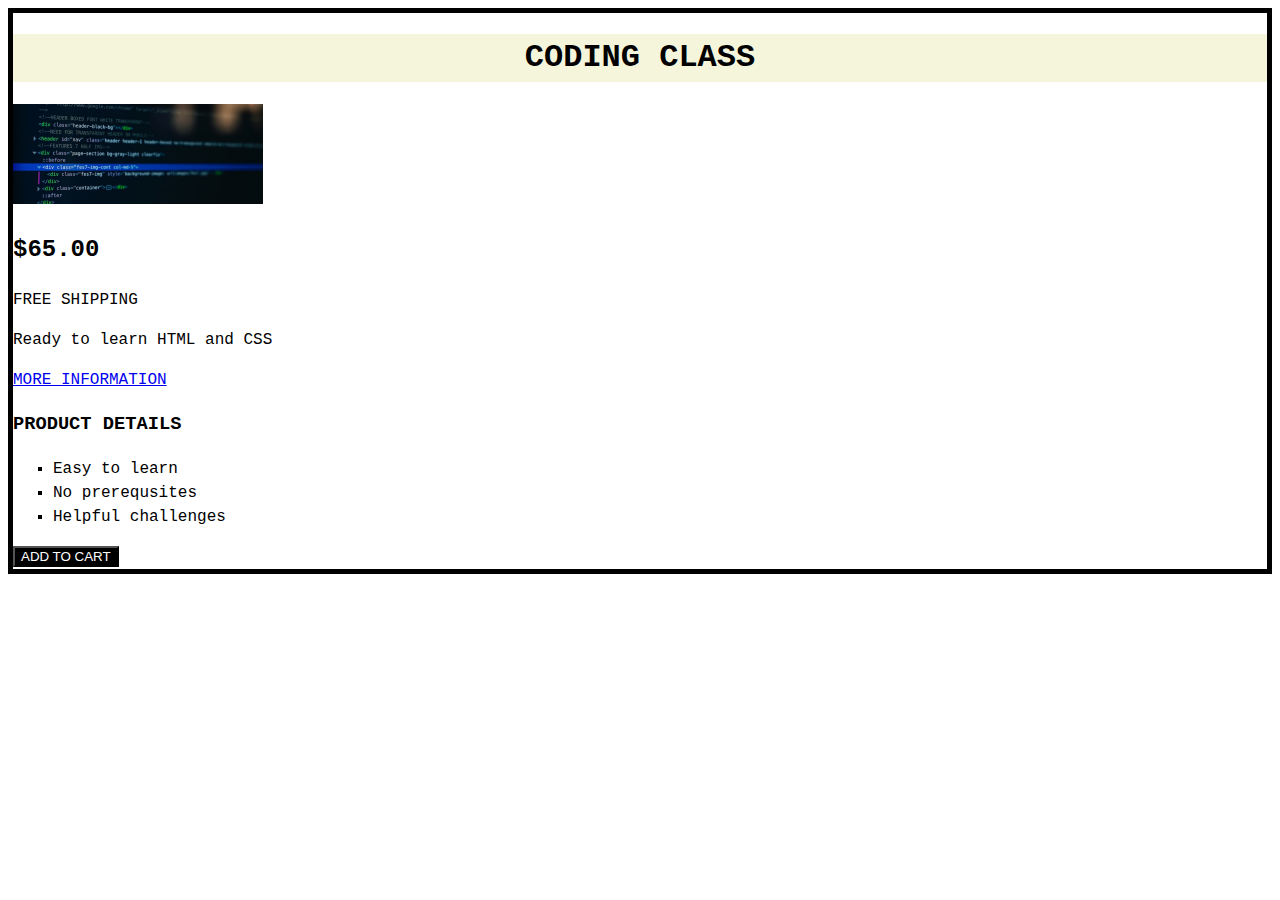
==== HTML and CSS/02_CSS_Fundamentals/Challenge1(cart)/index.html @ 5231d1af "Day 2" ====
<!DOCTYPE html>
<html lang="en">
<head>
    <meta charset="UTF-8">
    <meta name="viewport" content="width=device-width, initial-scale=1.0">
    <title>Shopping Cart</title>
    <link rel="stylesheet" href="style.css">
</head>
<body>
    <article>
        <h1 class="cart-heading" >Coding class</h1>
        <img src="post-img.jpg"  alt ="html-code-snippet">
        <h2 class="cart-price">$65.00</h2>
        <p>FREE SHIPPING</p>
        <p>Ready to learn HTML and CSS</p>
        <a href=#>MORE INFORMATION</a>
        <h3>PRODUCT DETAILS</h3>
        <ul>
            <li>Easy to learn</li>
            <li>No prerequsites</li>
            <li>Helpful challenges</li>
        </ul>
        <button>ADD TO CART</button>
    </article>
</body>
</html>
---- HTML and CSS/02_CSS_Fundamentals/Challenge1(cart)/style.css ----
article{
    border: 5px solid black;
    font-family: 'Courier New', Courier, monospace;
    line-height: 1.5;
}
h1
{
    text-align: center;
    background-color: beige;
    text-transform: uppercase;
}
button{
    background-color: black;
    color: white;
    cursor: help;
}
button:hover
{
    color: black;
    background-color: white;
    border: 2px solid black;
}
img
{
    width: auto;
    height: 100px;
}
li
{
    list-style:square
}

a:hover
{
    text-decoration: none;
}
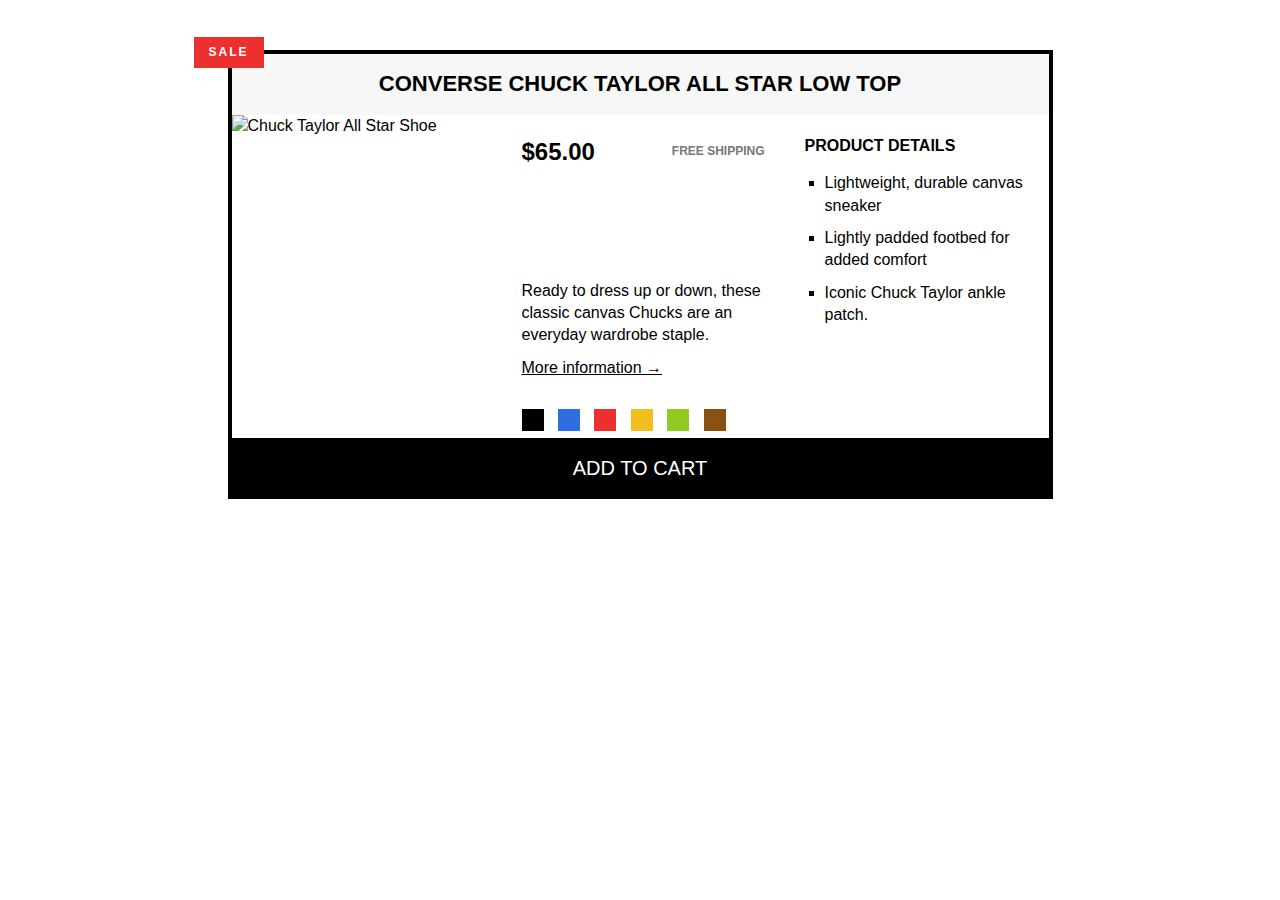
==== commit 0dfe6071: "Day 3" ====
--- a/HTML and CSS/02_CSS_Fundamentals/Challenge1(cart)/index.html
+++ b/HTML and CSS/02_CSS_Fundamentals/Challenge1(cart)/index.html
@@ -3,24 +3,52 @@
 <head>
     <meta charset="UTF-8">
     <meta name="viewport" content="width=device-width, initial-scale=1.0">
-    <title>Shopping Cart</title>
     <link rel="stylesheet" href="style.css">
+    <title>Document</title>
+
 </head>
 <body>
-    <article>
-        <h1 class="cart-heading" >Coding class</h1>
-        <img src="post-img.jpg"  alt ="html-code-snippet">
-        <h2 class="cart-price">$65.00</h2>
-        <p>FREE SHIPPING</p>
-        <p>Ready to learn HTML and CSS</p>
-        <a href=#>MORE INFORMATION</a>
-        <h3>PRODUCT DETAILS</h3>
-        <ul>
-            <li>Easy to learn</li>
-            <li>No prerequsites</li>
-            <li>Helpful challenges</li>
-        </ul>
-        <button>ADD TO CART</button>
-    </article>
+    <article class="product">
+        <h2 class="product-title">Converse Chuck Taylor All Star Low Top</h2>
+        <div class="container clearfix">
+        <img
+          src="https://i.imgur.com/ZrTU3VK.jpeg"
+          alt="Chuck Taylor All Star Shoe"
+          height="250"
+          width="250"
+             class="product-img"
+        />
+        <div class="product-info">
+            <p class="price"><strong>$65.00</strong></p>
+            <p class="shipping">Free shipping</p>
+        <p class="sale">Sale</p>
+        
+          <p class="product-description">
+            Ready to dress up or down, these classic canvas Chucks are an everyday
+            wardrobe staple.
+          </p>
+          <a href="https://converse.com" target="_blank" class="more-info">More information &rarr;</a>
+        
+        <div class="colors">
+          <div class="color"></div>
+          <div class="color color-blue"></div>
+          <div class="color color-red"></div>
+          <div class="color color-yellow"></div>
+          <div class="color color-green"></div>
+          <div class="color color-brown"></div>
+        </div>
+        </div>
+         
+        <div class="product-details">
+          <h3 class="details-title">Product details</h3>
+          <ul class="details-list">
+            <li>Lightweight, durable canvas sneaker</li>
+            <li>Lightly padded footbed for added comfort</li>
+            <li>Iconic Chuck Taylor ankle patch.</li>
+          </ul>
+        </div>
+        </div>
+        <button class="add-cart">Add to cart</button>
+      </article>
 </body>
 </html>--- a/HTML and CSS/02_CSS_Fundamentals/Challenge1(cart)/style.css
+++ b/HTML and CSS/02_CSS_Fundamentals/Challenge1(cart)/style.css
@@ -1,36 +1,162 @@
-article{
-    border: 5px solid black;
-    font-family: 'Courier New', Courier, monospace;
-    line-height: 1.5;
-}
-h1
-{
+* {
+    margin: 0;
+    padding: 0;
+    box-sizing: border-box;
+  }
+  
+  body {
+    font-family: sans-serif;
+    line-height: 1.4;
+  }
+  
+  .clearfix::after {
+    content: '';
+    display: block;
+    clear: both;
+  }
+  
+  .container {
+  /*   background-color: red; */
+  }
+  
+  .product-img {
+    float: left;
+    margin-right: 40px;
+  }
+  
+  /* PRODUCT */
+  .product {
+    border: 4px solid black;
+    width: 825px;
+    margin: 50px auto;
+    position: relative;
+  }
+  
+  .product-title {
     text-align: center;
-    background-color: beige;
+    font-size: 22px;
     text-transform: uppercase;
-}
-button{
-    background-color: black;
-    color: white;
-    cursor: help;
-}
-button:hover
-{
+    background-color: #f7f7f7;
+    padding: 15px;
+  }
+  
+  /* PRODUCT INFORMATION */
+  .product-info {
+  /*  (825 - 8 - 250 - 80) / 2  */
+    width: 243px;
+    float: left;
+    margin-right: 40px;
+    margin-top: 20px;
+  }
+  
+  .price {
+    font-size: 24px;
+    float: left;
+  }
+  
+  .shipping {
+    font-size: 12px;
+    text-transform: uppercase;
+    font-weight: bold;
+    color: #777;
+    margin-bottom: 120px;
+    float: right;
+    margin-top: 8px;
+  }
+  
+  .sale {
+    background-color: #ec2f2f;
+    color: #fff;
+    font-size: 12px;
+    text-transform: uppercase;
+    font-weight: bold;
+    letter-spacing: 2px;
+    padding: 7px 15px;
+    display: inline-block;
+    position: absolute;
+    top: -17px;
+    left: -38px;
+    
+  /*   width: 40px;
+    text-align: center; */
+  }
+  
+  .product-description {
+    clear: both;
+    margin-bottom: 10px;
+    margin-top: 50px;
+  }
+  
+  .more-info:link, .more-info:visited {
     color: black;
-    background-color: white;
-    border: 2px solid black;
-}
-img
-{
-    width: auto;
-    height: 100px;
-}
-li
-{
-    list-style:square
-}
-
-a:hover
-{
+    margin-bottom: 30px;
+    display: inline-block;
+  }
+  
+  .more-info:hover, .more-info:active {
     text-decoration: none;
-}
+  }
+  
+  .color {
+    background-color: #000;
+    height: 22px;
+    width: 22px;
+    display: inline-block;
+    margin-right: 10px;
+  }
+  
+  .color-blue {
+    background-color: #2f6ee2;
+  }
+  .color-red {
+    background-color: #ec2f2f;
+  }
+  .color-yellow {
+    background-color: #f0bf1e;
+  }
+  .color-green {
+    background-color: #90cc20;
+  }
+  .color-brown {
+    background-color: #885214;
+  }
+  
+  /* PRODUCT DETAILS */
+  .product-details {
+    width: 243px;
+    float: left;
+    margin-top: 20px;
+  }
+  
+  .details-title {
+    text-transform: uppercase;
+    font-size: 16px;
+    margin-bottom: 15px;
+  }
+  
+  .details-list {
+    list-style: square;
+    margin-left: 20px;
+  }
+  
+  .details-list li {
+    margin-bottom: 10px;
+  }
+  
+  /* BUTTON */
+  .add-cart {
+    background-color: #000;
+    border: none;
+    color: #fff;
+    font-size: 20px;
+    text-transform: uppercase;
+    cursor: pointer;
+    padding: 15px;
+    width: 100%;
+    border-top: 4px solid black;
+  }
+  
+  .add-cart:hover {
+    color: #000;
+    background-color: #fff;
+  }